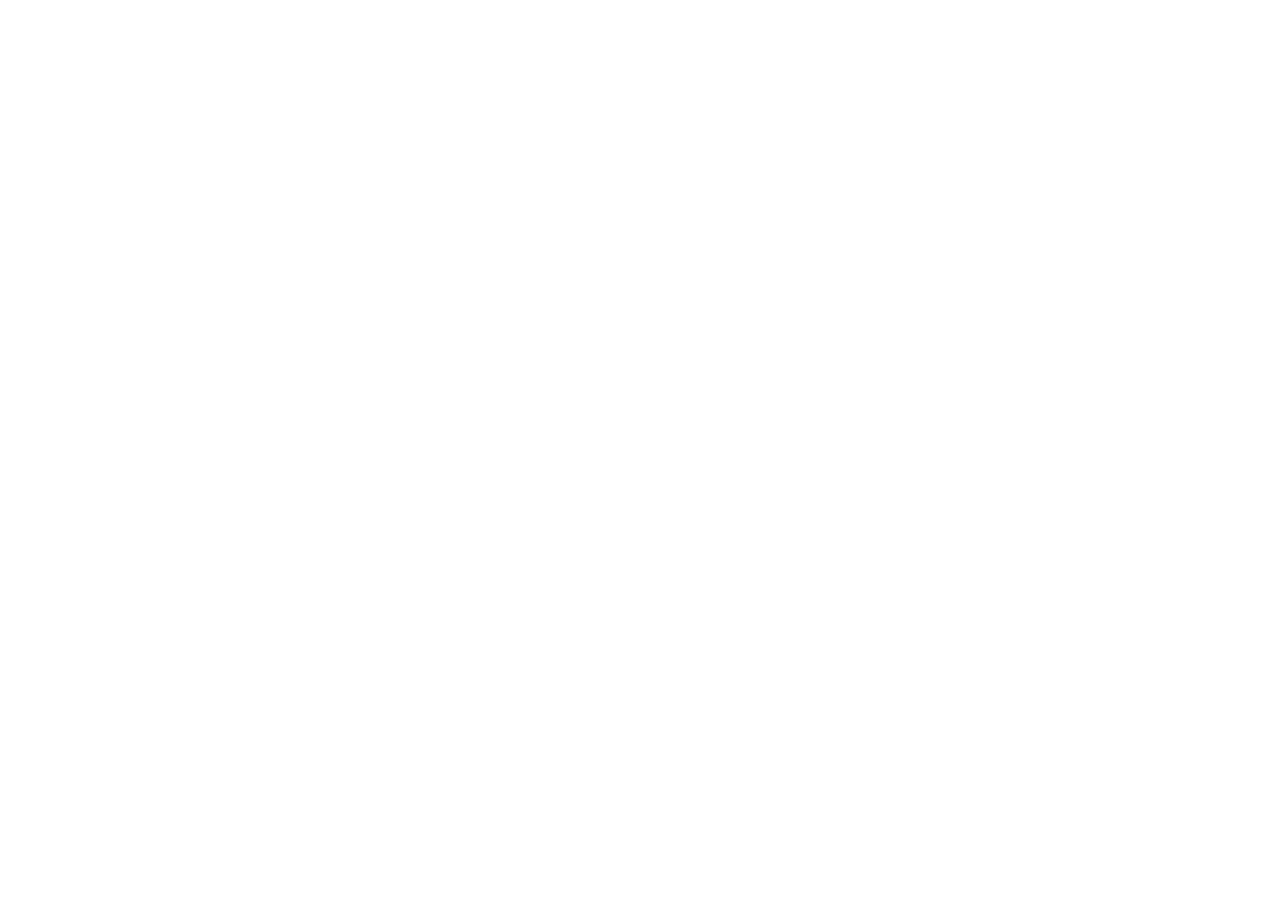
==== index.html @ 36f02e29 "Initial commit" ====
<!DOCTYPE html>
<html lang="en">
  <head>
    <meta charset="UTF-8" />
    <meta name="viewport" content="width=device-width, initial-scale=1.0" />
    <title>My Portfolio</title>
  </head>
  <body></body>
</html>
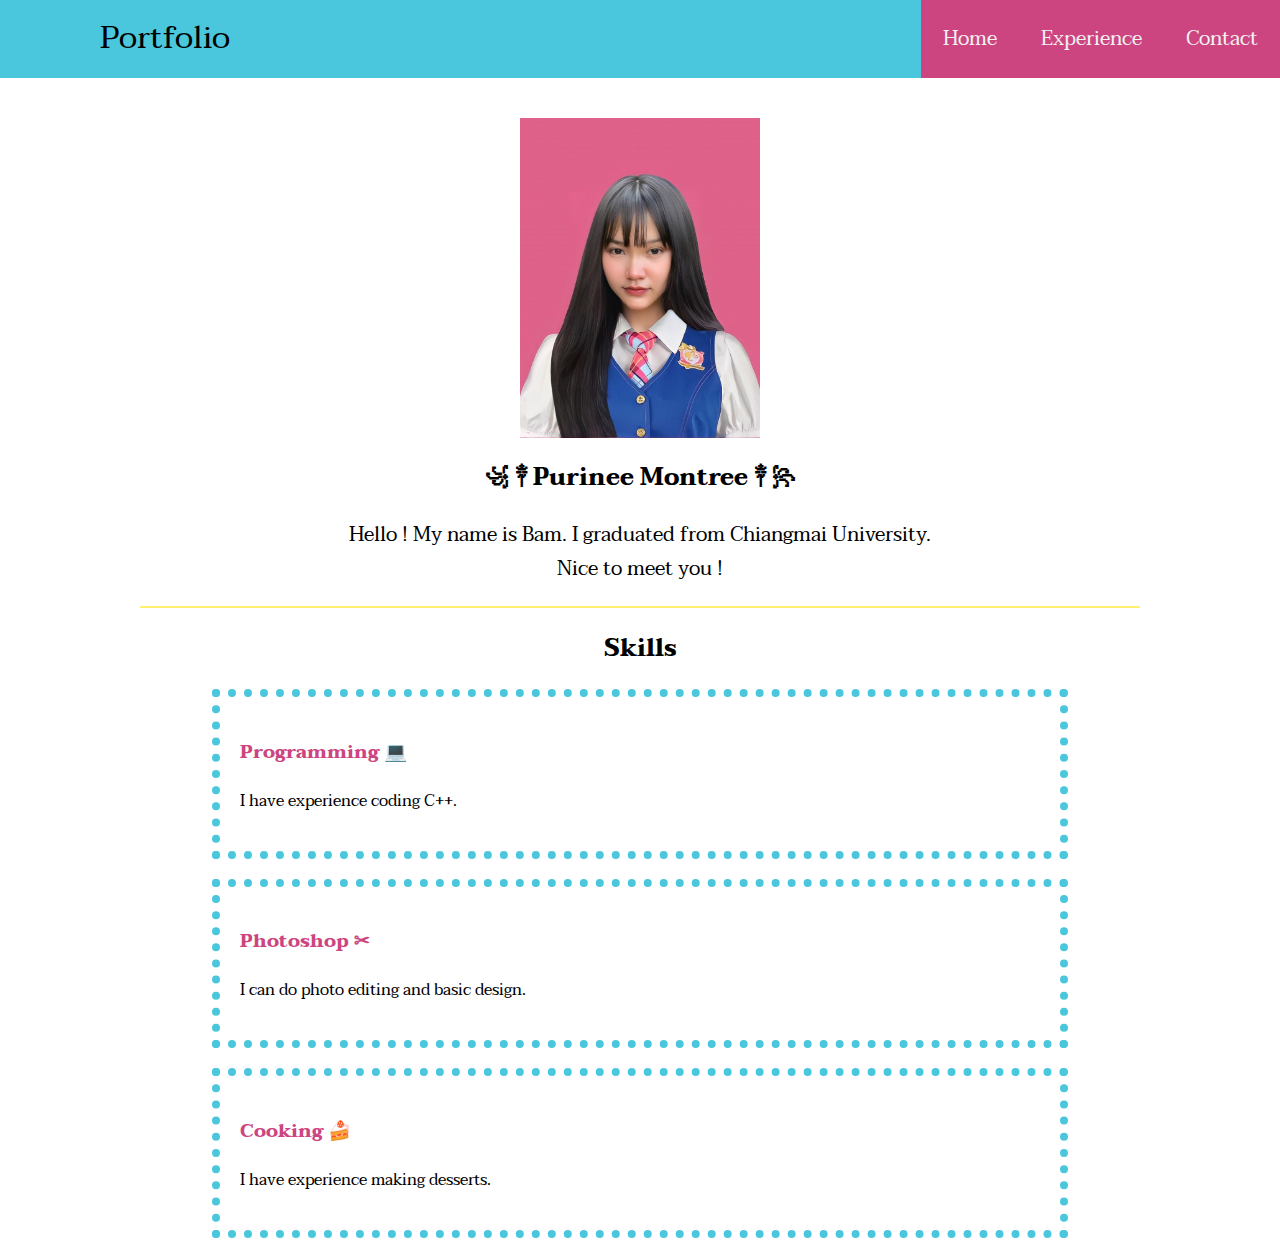
==== commit d2d24fda: "update" ====
--- a/index.html
+++ b/index.html
@@ -3,7 +3,55 @@
   <head>
     <meta charset="UTF-8" />
     <meta name="viewport" content="width=device-width, initial-scale=1.0" />
+    <link rel="stylesheet" href="style.css" />
+
+    <link
+      href="https://fonts.googleapis.com/css2?family=Taviraj&display=swap"
+      rel="stylesheet"
+    />
     <title>My Portfolio</title>
   </head>
-  <body></body>
+
+  <body>
+    <div class="menubar">
+      <div class="topnav">
+        <a href="index.html" class="logo">Portfolio</a>
+        <a href="contact.html" class="split">Contact</a>
+        <a href="experience.html" class="split">Experience</a>
+        <a href="index.html" class="split">Home</a>
+      </div>
+    </div>
+    <img
+      src="images/355807833_969307457526128_8847684627049828120_n.jpg"
+      width="240px"
+      style="
+        margin-left: auto;
+        margin-right: auto;
+        display: block;
+        padding-top: 40px;
+      "
+    />
+    <h2>꧁ ༒ Purinee Montree ༒ ꧂</h2>
+    <p style="text-align: center; font-size: 20px">
+      Hello ! My name is Bam. I graduated from Chiangmai University. <br />
+      Nice to meet you !
+    </p>
+    <hr class="solid" />
+    <h2>Skills</h2>
+
+    <div class="box">
+      <h3>Programming 💻</h3>
+      <p>I have experience coding C++.</p>
+    </div>
+
+    <div class="box">
+      <h3>Photoshop ✂</h3>
+      <p>I can do photo editing and basic design.</p>
+    </div>
+
+    <div class="box">
+      <h3>Cooking 🍰</h3>
+      <p>I have experience making desserts.</p>
+    </div>
+  </body>
 </html>
--- a/style.css
+++ b/style.css
@@ -0,0 +1,72 @@
+* {
+  font-family: "Taviraj", serif;
+  background: fixed;
+}
+body {
+  margin: 0;
+  padding: 0;
+  font-family: "Taviraj", serif;
+}
+.clearfix {
+  clear: both;
+}
+
+.topnav {
+  background-color: #4bc7dd;
+  overflow: hidden;
+}
+
+.topnav a {
+  margin: auto;
+  float: left;
+  color: #f2f2f2;
+  text-align: center;
+  padding: 10px;
+  text-decoration: none;
+  font-size: 20px;
+}
+
+.topnav a:hover {
+  color: black;
+}
+
+.topnav a.split {
+  float: right;
+  background-color: #cc4580;
+  padding: 22px;
+}
+
+.topnav .logo {
+  margin: 0;
+  font-size: 32px;
+  font-weight: normal;
+  padding-left: 100px;
+  text-decoration: none;
+  color: black;
+}
+
+h2 {
+  text-align: center;
+  padding-bottom: 0%;
+}
+
+h3 {
+  color: #cc4580;
+}
+
+.box {
+  margin-left: auto;
+  margin-right: auto;
+  margin-bottom: 20px;
+  background-color: white;
+  border: dotted 8px #4bc7dd;
+  width: 800px;
+  height: auto;
+  padding: 20px;
+}
+
+hr.solid {
+  border: 0;
+  border-top: 2px solid #fff16f;
+  width: 1000px;
+}
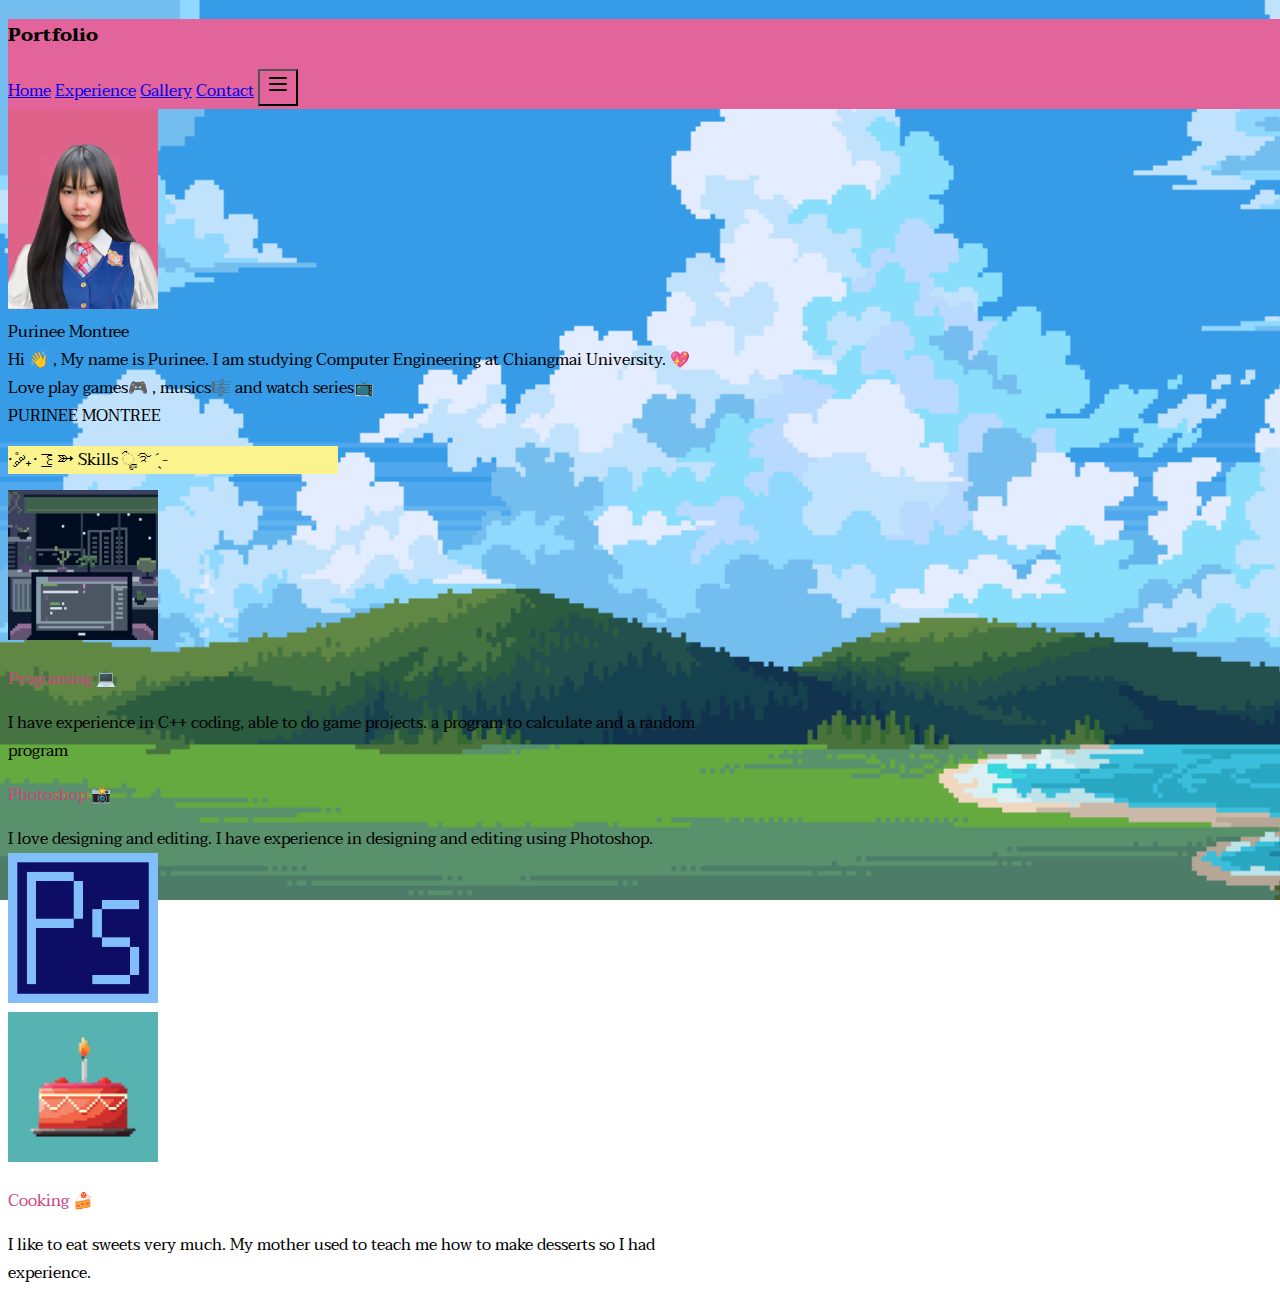
==== commit c3d45a1d: "lab3" ====
--- a/index.html
+++ b/index.html
@@ -10,48 +10,151 @@
       rel="stylesheet"
     />
     <title>My Portfolio</title>
+    <link
+      href="https://cdn.jsdelivr.net/npm/bootstrap@5.3.0/dist/css/bootstrap.min.css"
+      rel="stylesheet"
+      integrity="sha384-9ndCyUaIbzAi2FUVXJi0CjmCapSmO7SnpJef0486qhLnuZ2cdeRhO02iuK6FUUVM"
+      crossorigin="anonymous"
+    />
+    <script
+      src="https://cdn.jsdelivr.net/npm/bootstrap@5.3.0/dist/js/bootstrap.bundle.min.js"
+      integrity="sha384-geWF76RCwLtnZ8qwWowPQNguL3RmwHVBC9FhGdlKrxdiJJigb/j/68SIy3Te4Bkz"
+      crossorigin="anonymous"
+    ></script>
+    <style>
+      body {
+        background-image: url("/images/bg.png");
+        width: 100%;
+        height: 100%;
+        background-size: cover;
+      }
+    </style>
   </head>
 
   <body>
-    <div class="menubar">
-      <div class="topnav">
-        <a href="index.html" class="logo">Portfolio</a>
-        <a href="contact.html" class="split">Contact</a>
-        <a href="experience.html" class="split">Experience</a>
-        <a href="index.html" class="split">Home</a>
+    <div
+      class="d-flex align-items-center p-3 px-4 text-white"
+      style="background-color: #e2649a; border-bottom: solid #e2649a"
+    >
+      <h3 class="me-auto mb-auto px-4">Portfolio</h3>
+      <a href="index.html" class="text-white d-none d-md-block px-2">Home</a>
+      <a href="experience.html" class="text-white d-none d-md-block px-2"
+        >Experience</a
+      >
+      <a href="gallery.html" class="text-white d-none d-md-block px-2"
+        >Gallery</a
+      >
+      <a href="contact.html" class="text-white d-none d-md-block px-2"
+        >Contact</a
+      >
+      <button class="btn btn-light d-md-none ms-auto">
+        <svg
+          xmlns="http://www.w3.org/2000/svg"
+          class="icon icon-tabler icon-tabler-menu-2"
+          width="24"
+          height="24"
+          viewBox="0 0 24 24"
+          stroke-width="2"
+          stroke="currentColor"
+          fill="none"
+          stroke-linecap="round"
+          stroke-linejoin="round"
+        >
+          <path stroke="none" d="M0 0h24v24H0z" fill="none"></path>
+          <path d="M4 6l16 0"></path>
+          <path d="M4 12l16 0"></path>
+          <path d="M4 18l16 0"></path>
+        </svg>
+      </button>
+    </div>
+
+    <div
+      class="d-flex justify-content-center align-items-center mt-4 gap-3 mx-auto bg-light p-4 rounded-3"
+      style="max-width: 700px"
+    >
+      <div>
+        <img
+          src="images/profile.jpg"
+          class="rounded-circle"
+          height="200"
+          style="object-fit: cover"
+        />
+      </div>
+      <div class="d-none d-sm-block">
+        <div class="display-5">Purinee Montree</div>
+        <div class="text-muted">
+          Hi 👋 , My name is Purinee. I am studying Computer Engineering at
+          Chiangmai University. 💖 Love play games🎮 , musics🎼 and watch
+          series📺
+        </div>
       </div>
     </div>
-    <img
-      src="images/355807833_969307457526128_8847684627049828120_n.jpg"
-      width="240px"
-      style="
-        margin-left: auto;
-        margin-right: auto;
-        display: block;
-        padding-top: 40px;
-      "
-    />
-    <h2>꧁ ༒ Purinee Montree ༒ ꧂</h2>
-    <p style="text-align: center; font-size: 20px">
-      Hello ! My name is Bam. I graduated from Chiangmai University. <br />
-      Nice to meet you !
+    <div class="display-5 d-sm-none text-center p-3 bg-light">
+      PURINEE MONTREE
+    </div>
+    <p
+      class="text-center fs-3 mt-4 mb-4 fw-bold mx-auto p-1 rounded-pill"
+      style="max-width: 330px; background-color: #faf38e"
+    >
+      ·˚ ༘₊· ͟͟͞͞꒰➳ Skills ೄྀ࿐ ˊˎ-
     </p>
-    <hr class="solid" />
-    <h2>Skills</h2>
-
-    <div class="box">
-      <h3>Programming 💻</h3>
-      <p>I have experience coding C++.</p>
+    <!---->
+    <div style="max-width: 700px" class="mx-auto px-3">
+      <div class="d-flex border mb-3 shadow-sm rounded-3 bg-light">
+        <div class="rounded-3">
+          <img
+            src="images/programming.gif"
+            width="150px"
+            height="150px"
+            style="object-fit: cover"
+            class="rounded-3 d-none d-sm-block"
+          />
+        </div>
+        <div class="p-4">
+          <p class="fw-semibold fs-5" style="color: #cc4580">Programing 💻</p>
+          <span class="text-muted"
+            >I have experience in C++ coding, able to do game projects. a
+            program to calculate and a random program</span
+          >
+        </div>
+      </div>
+      <div class="d-flex border mb-3 shadow-sm rounded-3 bg-light">
+        <div class="p-4 me-auto">
+          <p class="fw-semibold fs-5" style="color: #cc4580">Photoshop 📸</p>
+          <span class="text-muted">
+            I love designing and editing. I have experience in designing and
+            editing using Photoshop.
+          </span>
+        </div>
+        <div class="rounded-3">
+          <img
+            src="images/photoshop.png"
+            width="150px"
+            height="150px"
+            style="object-fit: cover"
+            class="rounded-3 d-none d-sm-block"
+          />
+        </div>
+      </div>
+      <div class="d-flex border mb-3 shadow-sm rounded-3 bg-light">
+        <div class="rounded-3">
+          <img
+            src="images/cake2.jpg"
+            width="150px"
+            height="150px"
+            style="object-fit: cover"
+            class="rounded-3 d-none d-sm-block"
+          />
+        </div>
+        <div class="p-4">
+          <p class="fw-semibold fs-5" style="color: #cc4580">Cooking 🍰</p>
+          <span class="text-muted"
+            >I like to eat sweets very much. My mother used to teach me how to
+            make desserts so I had experience.</span
+          >
+        </div>
+      </div>
     </div>
-
-    <div class="box">
-      <h3>Photoshop ✂</h3>
-      <p>I can do photo editing and basic design.</p>
-    </div>
-
-    <div class="box">
-      <h3>Cooking 🍰</h3>
-      <p>I have experience making desserts.</p>
-    </div>
+    <!---->
   </body>
 </html>
--- a/style.css
+++ b/style.css
@@ -2,71 +2,3 @@
   font-family: "Taviraj", serif;
   background: fixed;
 }
-body {
-  margin: 0;
-  padding: 0;
-  font-family: "Taviraj", serif;
-}
-.clearfix {
-  clear: both;
-}
-
-.topnav {
-  background-color: #4bc7dd;
-  overflow: hidden;
-}
-
-.topnav a {
-  margin: auto;
-  float: left;
-  color: #f2f2f2;
-  text-align: center;
-  padding: 10px;
-  text-decoration: none;
-  font-size: 20px;
-}
-
-.topnav a:hover {
-  color: black;
-}
-
-.topnav a.split {
-  float: right;
-  background-color: #cc4580;
-  padding: 22px;
-}
-
-.topnav .logo {
-  margin: 0;
-  font-size: 32px;
-  font-weight: normal;
-  padding-left: 100px;
-  text-decoration: none;
-  color: black;
-}
-
-h2 {
-  text-align: center;
-  padding-bottom: 0%;
-}
-
-h3 {
-  color: #cc4580;
-}
-
-.box {
-  margin-left: auto;
-  margin-right: auto;
-  margin-bottom: 20px;
-  background-color: white;
-  border: dotted 8px #4bc7dd;
-  width: 800px;
-  height: auto;
-  padding: 20px;
-}
-
-hr.solid {
-  border: 0;
-  border-top: 2px solid #fff16f;
-  width: 1000px;
-}
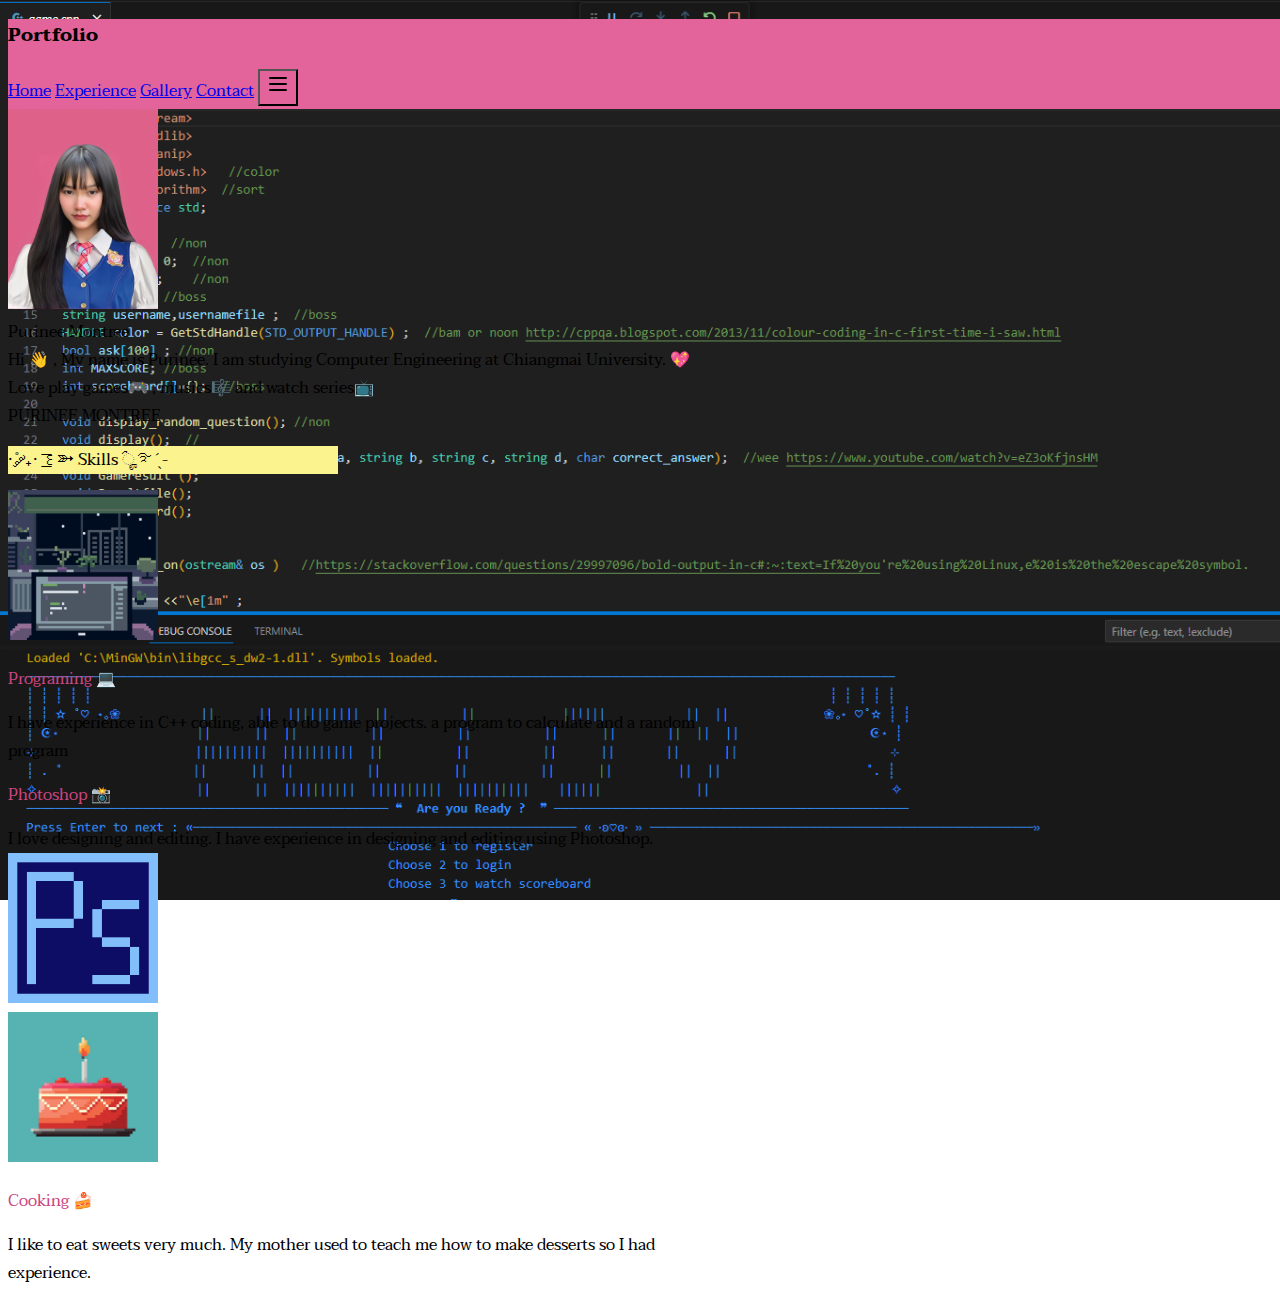
==== commit 02283c3e: "tast" ====
--- a/index.html
+++ b/index.html
@@ -23,7 +23,7 @@
     ></script>
     <style>
       body {
-        background-image: url("/images/bg.png");
+        background-image: url("images/c++.png");
         width: 100%;
         height: 100%;
         background-size: cover;
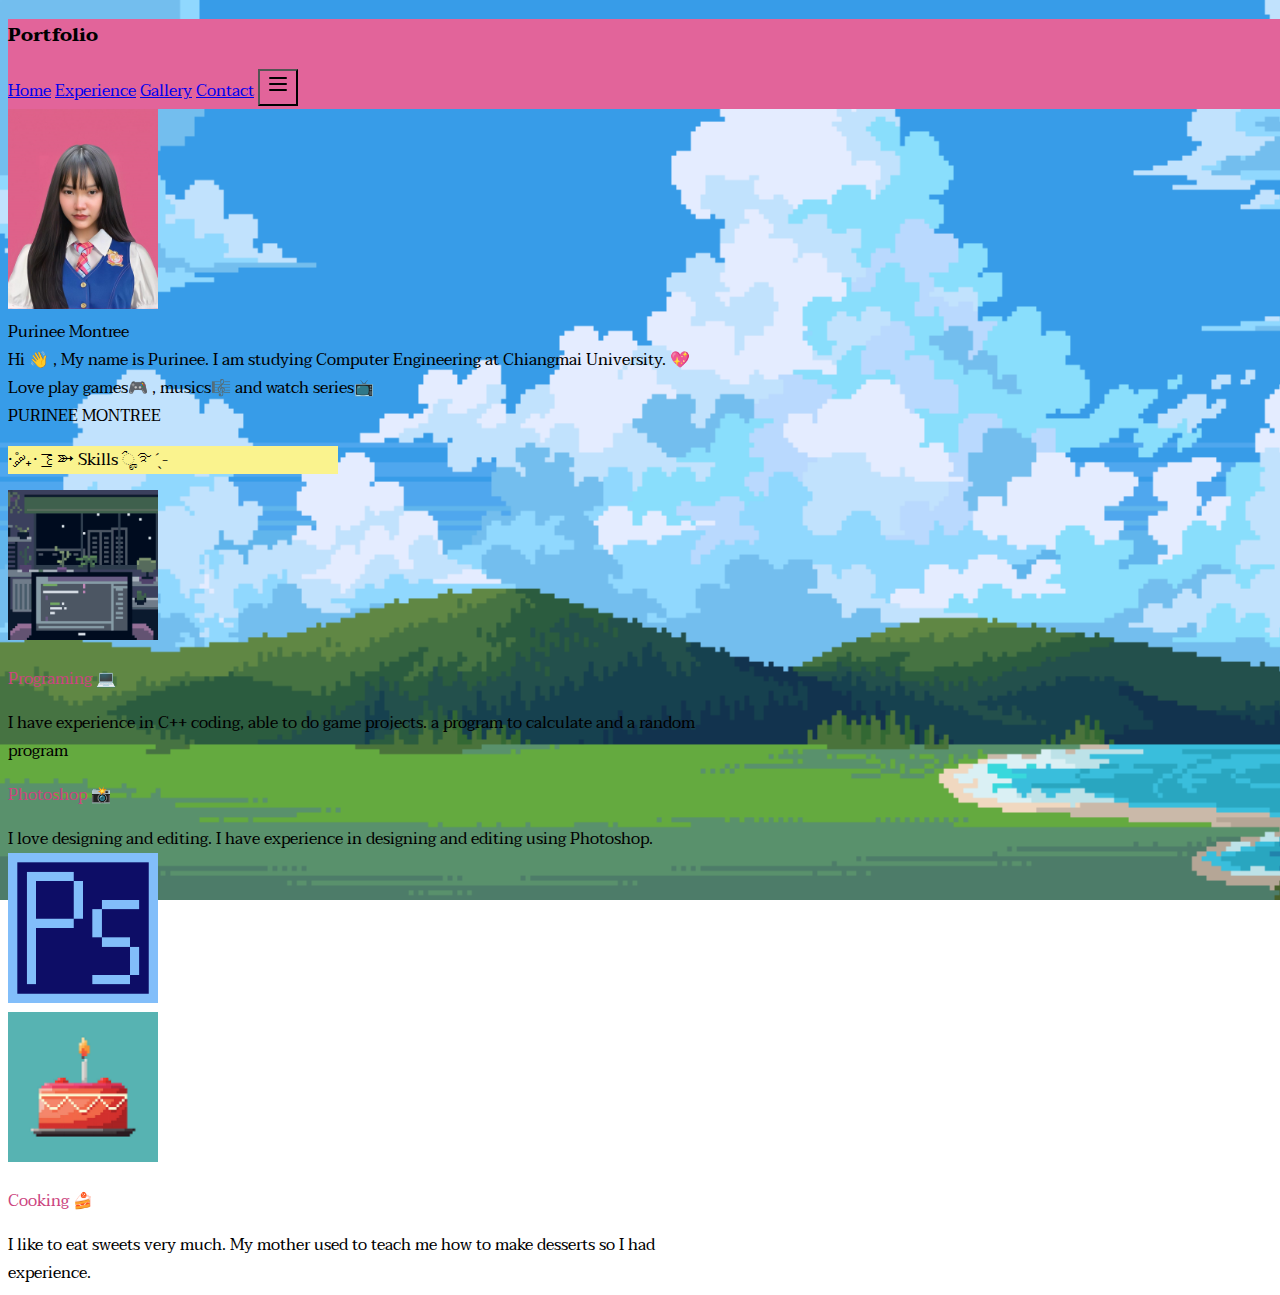
==== commit 44490b81: "index update" ====
--- a/index.html
+++ b/index.html
@@ -23,7 +23,7 @@
     ></script>
     <style>
       body {
-        background-image: url("images/c++.png");
+        background-image: url("images/bg.png");
         width: 100%;
         height: 100%;
         background-size: cover;
